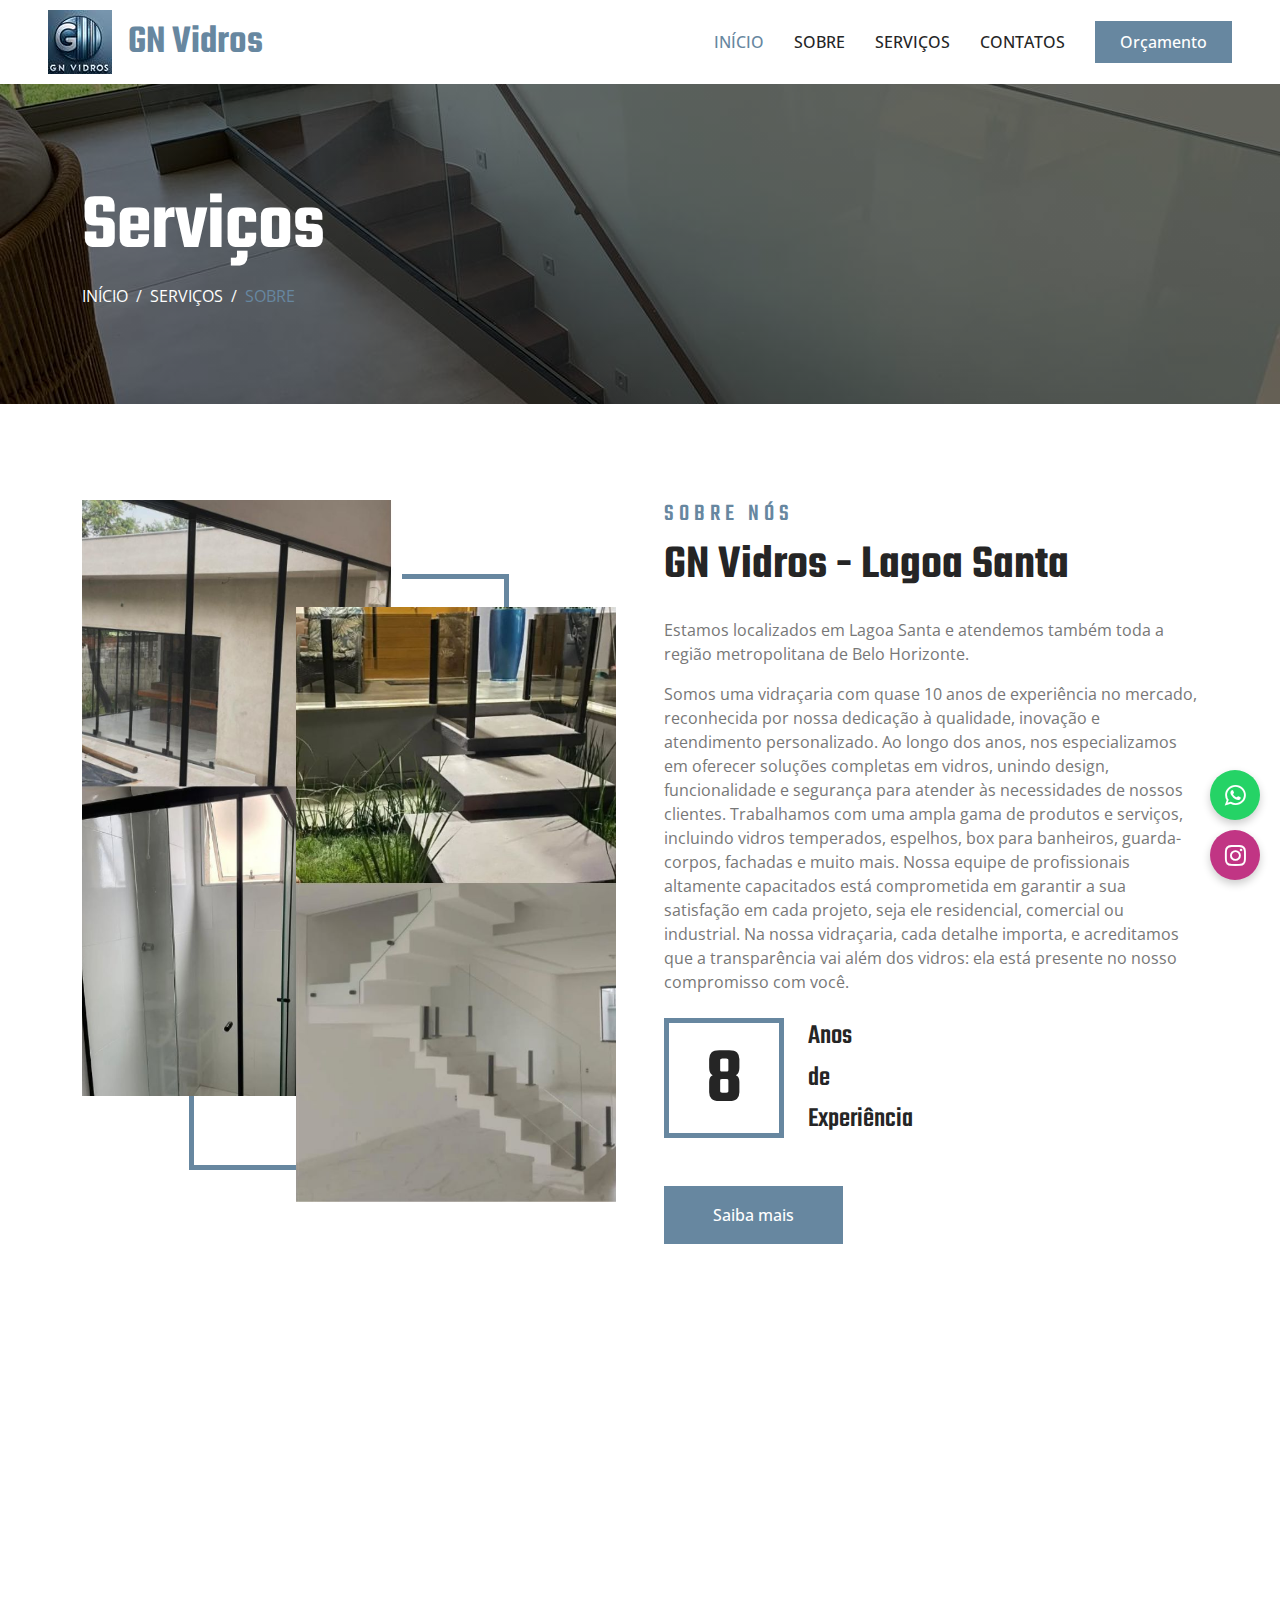
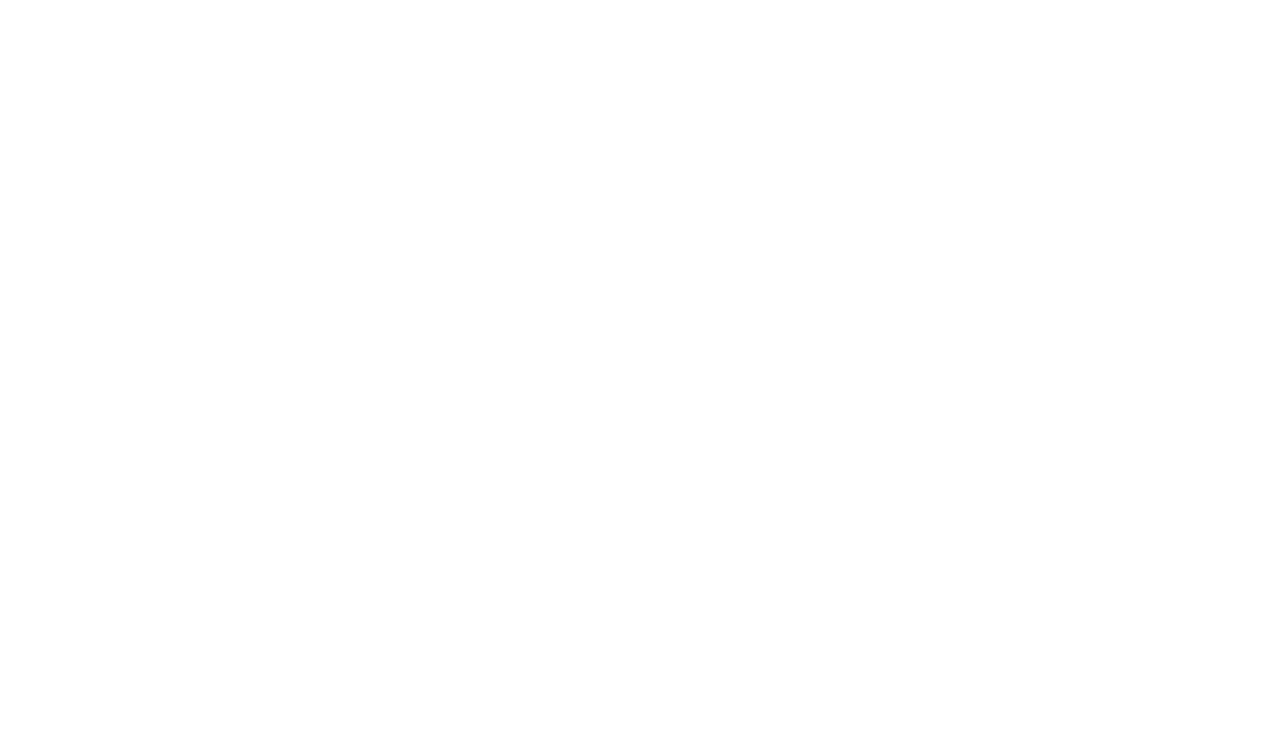
==== about.html @ 1f0e822d "Add files via upload" ====
<!DOCTYPE html>
<html lang="en">

<head>
    <meta charset="utf-8">
    <title>GN - Vidros</title>
    <meta content="width=device-width, initial-scale=1.0" name="viewport">
    <meta content="" name="keywords">
    <meta content="" name="description">

    <!-- Favicon -->
    <link href="img/favicon.ico" rel="icon">

    <!-- Google Web Fonts -->
    <link rel="preconnect" href="https://fonts.googleapis.com">
    <link rel="preconnect" href="https://fonts.gstatic.com" crossorigin>
    <link href="https://fonts.googleapis.com/css2?family=Open+Sans:wght@400;500;600&family=Teko:wght@400;500;600&display=swap" rel="stylesheet">

    <!-- Icon Font Stylesheet -->
    <link href="https://cdnjs.cloudflare.com/ajax/libs/font-awesome/5.10.0/css/all.min.css" rel="stylesheet">
    <link href="https://cdn.jsdelivr.net/npm/bootstrap-icons@1.4.1/font/bootstrap-icons.css" rel="stylesheet">

    <!-- Libraries Stylesheet -->
    <link href="lib/animate/animate.min.css" rel="stylesheet">
    <link href="lib/owlcarousel/assets/owl.carousel.min.css" rel="stylesheet">
    <link href="lib/tempusdominus/css/tempusdominus-bootstrap-4.min.css" rel="stylesheet" />

    <!-- Customized Bootstrap Stylesheet -->
    <link href="css/bootstrap.min.css" rel="stylesheet">

    <!-- Template Stylesheet -->
    <link href="css/style.css" rel="stylesheet">

    <!-- Botões Flutuantes -->
    <link href="https://cdnjs.cloudflare.com/ajax/libs/font-awesome/4.7.0/css/font-awesome.min.css" rel="stylesheet">

</head>

<body>
    <!-- Spinner Start -->
    <div id="spinner" class="show bg-white position-fixed translate-middle w-100 vh-100 top-50 start-50 d-flex align-items-center justify-content-center">
        <div class="spinner-border position-relative text-primary" style="width: 6rem; height: 6rem;" role="status"></div>
        <img class="position-absolute top-50 start-50 translate-middle" src="img/icons/icon-1.png" alt="Icon">
    </div>
    <!-- Spinner End -->

    <!-- Navbar Start -->
    <nav class="navbar navbar-expand-lg bg-white navbar-light sticky-top py-lg-0 px-lg-5 wow fadeIn" data-wow-delay="0.1s">
        <a href="index.html" class="navbar-brand ms-4 ms-lg-0">
            <h1 class="text-primary m-0"><img class="me-3" src="img/icons/icon-1.png" alt="Icon">GN Vidros</h1>
        </a>
        <button type="button" class="navbar-toggler me-4" data-bs-toggle="collapse" data-bs-target="#navbarCollapse">
            <span class="navbar-toggler-icon"></span>
        </button>
        <div class="collapse navbar-collapse" id="navbarCollapse">
            <div class="navbar-nav ms-auto p-4 p-lg-0">
                <a href="index.html" class="nav-item nav-link active">Início</a>
                <a href="about.html" class="nav-item nav-link">Sobre</a>
                <a href="service.html" class="nav-item nav-link">Serviços</a>
                
                <a href="contact.html" class="nav-item nav-link">Contatos</a>
            </div>
            <a href="" class="btn btn-primary py-2 px-4 d-none d-lg-block">Orçamento</a>
        </div>
    </nav>
    <!-- Navbar End -->

    <!-- Page Header Start -->
    <div class="container-fluid page-header py-5 mb-5 wow fadeIn" data-wow-delay="0.1s">
        <div class="container py-5">
            <h1 class="display-1 text-white animated slideInDown">Serviços</h1>
            <nav aria-label="breadcrumb animated slideInDown">
                <ol class="breadcrumb text-uppercase mb-0">
                    <li class="breadcrumb-item"><a class="text-white" href="#">Início</a></li>
                    <li class="breadcrumb-item"><a class="text-white" href="#">Serviços</a></li>
                    <li class="breadcrumb-item text-primary active" aria-current="page">Sobre</li>
                </ol>
            </nav>
        </div>
    </div>
    <!-- Page Header End -->


  <!-- About Start -->
  <div class="container-xxl py-5">
    <div class="container">
        <div class="row g-5">
            <div class="col-lg-6 wow fadeIn" data-wow-delay="0.1s">
                <div class="about-img">
                    <img class="img-fluid" src="img/about-1.jpg" alt="">
                    <img class="img-fluid" src="img/about-2.jpg" alt="">
                </div>
            </div>
            <div class="col-lg-6 wow fadeIn" data-wow-delay="0.5s">
                <h4 class="section-title">Sobre nós</h4>
                <h1 class="display-5 mb-4">GN Vidros - Lagoa Santa</h1>
                <p>Estamos localizados em Lagoa Santa e atendemos também toda a região metropolitana de Belo Horizonte.</p>
                <p class="mb-4">Somos uma vidraçaria com quase 10 anos de experiência no mercado, reconhecida por nossa dedicação à qualidade, inovação e atendimento personalizado. Ao longo dos anos, nos especializamos em oferecer soluções completas em vidros, unindo design, funcionalidade e segurança para atender às necessidades de nossos clientes.

                    Trabalhamos com uma ampla gama de produtos e serviços, incluindo vidros temperados, espelhos, box para banheiros, guarda-corpos, fachadas e muito mais. Nossa equipe de profissionais altamente capacitados está comprometida em garantir a sua satisfação em cada projeto, seja ele residencial, comercial ou industrial.
                    
                    Na nossa vidraçaria, cada detalhe importa, e acreditamos que a transparência vai além dos vidros: ela está presente no nosso compromisso com você.</p>
                <div class="d-flex align-items-center mb-5">
                    <div class="d-flex flex-shrink-0 align-items-center justify-content-center border border-5 border-primary" style="width: 120px; height: 120px;">
                        <h1 class="display-1 mb-n2" data-toggle="counter-up">8</h1>
                    </div>
                    <div class="ps-4">
                        <h3>Anos</h3>
                        <h3>de</h3>
                        <h3 class="mb-0">Experiência</h3>
                    </div>
                </div>
                <a class="btn btn-primary py-3 px-5" href="">Saiba mais</a>
            </div>
        </div>
    </div>
</div>
<!-- About End -->

        

<!-- Appointment Start -->
<div class="container-xxl py-5">
    <div class="container">
        <div class="row g-5">
            <div class="col-lg-6 wow fadeInUp" data-wow-delay="0.1s">
                <h4 class="section-title">Localização</h4>
                <h1 class="display-5 mb-4">Lagoa Santa/MG</h1>
                <p class="mb-4">Avenida Coronel - Av. Carlos Orleans Guimarães, 113 - Várzea, Lagoa Santa - MG, 33400-000</p>
                <div class="row g-4">
                    <div class="col-12">
                        <div class="d-flex">
                            <div class="d-flex flex-shrink-0 align-items-center justify-content-center bg-light" style="width: 65px; height: 65px;">
                                <i class="fa fa-2x fa-phone-alt text-primary"></i>
                            </div>
                            <div class="ms-4">
                                <p class="mb-2">Telefone</p>
                                <h3 class="mb-0">+55 31 3681-0276</h3>
                            </div>
                        </div>
                    </div>
                    <div class="col-12">
                        <div class="d-flex">
                            <div class="d-flex flex-shrink-0 align-items-center justify-content-center bg-light" style="width: 65px; height: 65px;">
                                <i class="fa fa-2x fa-envelope-open text-primary"></i>
                            </div>
                            <div class="ms-4">
                                <p class="mb-2">E-mail</p>
                                <h3 class="mb-0">gnvidros@gmail.com</h3>
                            </div>
                        </div>
                    </div>
                </div>
            </div>
            <div class="col-lg-6 wow fadeInUp" data-wow-delay="0.5s">
                <div class="row g-3">
                    <div class="col-12 col-sm-6">
                        <input type="text" class="form-control" placeholder="Seu Nome" style="height: 55px;">
                    </div>
                    <div class="col-12 col-sm-6">
                        <input type="email" class="form-control" placeholder="Seu E-mail" style="height: 55px;">
                    </div>
                    <div class="col-12 col-sm-6">
                        <input type="text" class="form-control" placeholder="Seu Telefone" style="height: 55px;">
                    </div>
                    <div class="col-12 col-sm-6">
                        <select class="form-select" style="height: 55px;">
                            <option selected>Serviços</option>
                            <option value="1">Guarda Corpo</option>
                            <option value="2">Fachadas</option>
                            <option value="3">Vidros Temperados ou Espelhos</option>
                            <option value="4">Box para Banheiros</option>
                            <option value="5">Outros Serviços</option>
                        </select>
                    </div>
                    <div class="col-12 col-sm-6">
                        <div class="date" id="date" data-target-input="nearest">
                            <input type="text"
                                class="form-control datetimepicker-input"
                                placeholder="Previsão Início" data-target="#date" data-toggle="datetimepicker" style="height: 55px;">
                        </div>
                    </div>
                    <div class="col-12 col-sm-6">
                        <div class="time" id="time" data-target-input="nearest">
                            <input type="text"
                                class="form-control datetimepicker-input"
                                placeholder="Previsão término" data-target="#time" data-toggle="datetimepicker" style="height: 55px;">
                        </div>
                    </div>
                    <div class="col-12">
                        <textarea class="form-control" rows="5" placeholder="Menssagem"></textarea>
                    </div>
                    <div class="col-12">
                        <button class="btn btn-primary w-100 py-3" type="submit">Enviar Projeto</button>
                    </div>
                </div>
            </div>
        </div>
    </div>
</div>
<!-- Appointment End -->





<!-- Footer Start -->
<div class="container-fluid bg-dark text-body footer mt-5 pt-5 px-0 wow fadeIn" data-wow-delay="0.1s">
    <div class="container py-5">
        <div class="row g-5">
            <div class="col-lg-3 col-md-6">
                <h3 class="text-light mb-4">Endereço</h3>
                <p class="mb-2"><i class="fa fa-map-marker-alt text-primary me-3"></i>Avenida Coronel - Av. Carlos Orleans Guimarães, 113 - Várzea, Lagoa Santa - MG, 33400-000</p>
                <p class="mb-2"><i class="fa fa-phone-alt text-primary me-3"></i>+55 31 3681-0276</p>
                <p class="mb-2"><i class="fa fa-envelope text-primary me-3"></i>gnvidros@gmail.com</p>
                <div class="d-flex pt-2">
                    <a class="btn btn-square btn-outline-body me-1" href=""><i class="fab fa-twitter"></i></a>
                    <a class="btn btn-square btn-outline-body me-1" href=""><i class="fab fa-facebook-f"></i></a>
                    <a class="btn btn-square btn-outline-body me-1" href=""><i class="fab fa-youtube"></i></a>
                    <a class="btn btn-square btn-outline-body me-0" href=""><i class="fab fa-linkedin-in"></i></a>
                </div>
            </div>
            <div class="col-lg-3 col-md-6">
                <h3 class="text-light mb-4">Serviços</h3>
                <a class="btn btn-link" href="">Guarda-corpos</a>
                <a class="btn btn-link" href="">Fachadas</a>
                <a class="btn btn-link" href="">Vidros Temperados ou Espelhos</a>
                <a class="btn btn-link" href="">Box para Banheiros</a>
                <a class="btn btn-link" href="">Outros Serviços</a>
            </div>
            <div class="col-lg-3 col-md-6">
                <h3 class="text-light mb-4">Links Rápidos</h3>
                <a class="btn btn-link" href="">Início</a>
                <a class="btn btn-link" href="">Sobre</a>
                <a class="btn btn-link" href="">Serviços</a>
                <a class="btn btn-link" href="">Contatos</a>
                <a class="btn btn-link" href="">Orçamentos</a>
            </div>
            <div class="col-lg-3 col-md-6">
                <h3 class="text-light mb-4">Newsletter</h3>
                <p>Dolor amet sit justo amet elitr clita ipsum elitr est.</p>
                <div class="position-relative mx-auto" style="max-width: 400px;">
                    <input class="form-control bg-transparent w-100 py-3 ps-4 pe-5" type="text" placeholder="Your email">
                    <button type="button" class="btn btn-primary py-2 position-absolute top-0 end-0 mt-2 me-2">SignUp</button>
                </div>
            </div>
        </div>
    </div>
    <div class="container-fluid copyright">
        <div class="container">
            <div class="row">
                <div class="col-md-6 text-center text-md-start mb-3 mb-md-0">
                    &copy; <a href="https://avantconsultoriadigital.com.br/" target="blank">2025 Todos os direitos reservados</a>
                </div>
                <div class="col-md-6 text-center text-md-end">
                    <!--/*** This template is free as long as you keep the footer author’s credit link/attribution link/backlink. If you'd like to use the template without the footer author’s credit link/attribution link/backlink, you can purchase the Credit Removal License from "https://htmlcodex.com/credit-removal". Thank you for your support. ***/-->
                   Feito por <a href="https://avantconsultoriadigital.com.br/" target="_blank">Avant Digital</a>
                </div>
            </div>
        </div>
    </div>
</div>
<!-- Footer End -->



<!--Floating WhatsApp and Instagram buttons -->
<div class="floating-buttons">
  <a href="https://wa.me/+553136810276" target="_blank" class="whatsapp-btn">
   <i class="fa fa-whatsapp"></i>
  </a>
  <a href="https://www.instagram.com/gn_vidrosls/" target="_blank" class="instagram-btn">
   <i class="fa fa-instagram"></i>
  </a>
</div>
<!--End Floating WhatsApp and Instagram buttons -->

<!-- JavaScript Libraries -->
<script src="https://code.jquery.com/jquery-3.4.1.min.js"></script>
<script src="https://cdn.jsdelivr.net/npm/bootstrap@5.0.0/dist/js/bootstrap.bundle.min.js"></script>
<script src="lib/wow/wow.min.js"></script>
<script src="lib/easing/easing.min.js"></script>
<script src="lib/waypoints/waypoints.min.js"></script>
<script src="lib/counterup/counterup.min.js"></script>
<script src="lib/owlcarousel/owl.carousel.min.js"></script>
<script src="lib/tempusdominus/js/moment.min.js"></script>
<script src="lib/tempusdominus/js/moment-timezone.min.js"></script>
<script src="lib/tempusdominus/js/tempusdominus-bootstrap-4.min.js"></script>

<!-- Template Javascript -->
<script src="js/main.js"></script>
</body>

</html>
---- css/style.css ----
/********** Template CSS **********/
:root {
    --primary: #6787a0;
    --light: #F8F8F8;
    --dark: #252525;
}

h1,
h2,
.h1,
.h2,
.fw-bold {
    font-weight: 600 !important;
}

h3,
h4,
.h3,
.h4,
.fw-medium {
    font-weight: 500 !important;
}

h5,
h6,
.h5,
.h6,
.fw-normal {
    font-weight: 400 !important;
}

.back-to-top {
    position: fixed;
    display: none;
    right: 30px;
    bottom: 30px;
    z-index: 99;
}


/*** Spinner ***/
#spinner {
    opacity: 0;
    visibility: hidden;
    transition: opacity .5s ease-out, visibility 0s linear .5s;
    z-index: 99999;
}

#spinner.show {
    transition: opacity .5s ease-out, visibility 0s linear 0s;
    visibility: visible;
    opacity: 1;
}


/*** Button ***/
.btn {
    font-weight: 500;
    transition: .5s;
}

.btn.btn-primary,
.btn.btn-secondary {
    color: #FFFFFF;
}

.btn-square {
    width: 38px;
    height: 38px;
}

.btn-sm-square {
    width: 32px;
    height: 32px;
}

.btn-lg-square {
    width: 48px;
    height: 48px;
}

.btn-square,
.btn-sm-square,
.btn-lg-square {
    padding: 0;
    display: flex;
    align-items: center;
    justify-content: center;
    font-weight: normal;
}

.btn-outline-body {
    color: var(--primary);
    border-color: #777777;
}

.btn-outline-body:hover {
    color: #FFFFFF;
    background: var(--primary);
    border-color: var(--primary);
}


/*** Navbar ***/
.navbar .dropdown-toggle::after {
    border: none;
    content: "\f107";
    font-family: "Font Awesome 5 Free";
    font-weight: 900;
    vertical-align: middle;
    margin-left: 8px;
}

.navbar .navbar-nav .nav-link {
    margin-right: 30px;
    padding: 30px 0;
    color: var(--dark);
    font-weight: 500;
    text-transform: uppercase;
    outline: none;
}

.navbar .navbar-nav .nav-link:hover,
.navbar .navbar-nav .nav-link.active {
    color: var(--primary);
}

.navbar.sticky-top {
    top: -100px;
    transition: .5s;
}

@media (max-width: 991.98px) {
    .navbar .navbar-nav .nav-link {
        margin-right: 0;
        padding: 10px 0;
    }

    .navbar .navbar-nav {
        border-top: 1px solid #EEEEEE;
    }
}

@media (min-width: 992px) {
    .navbar .nav-item .dropdown-menu {
        display: block;
        visibility: hidden;
        top: 100%;
        transform: rotateX(-75deg);
        transform-origin: 0% 0%;
        transition: .5s;
        opacity: 0;
    }

    .navbar .nav-item:hover .dropdown-menu {
        transform: rotateX(0deg);
        visibility: visible;
        transition: .5s;
        opacity: 1;
    }
}


/*** Header ***/
.owl-carousel-inner {
    position: absolute;
    width: 100%;
    height: 100%;
    top: 0;
    left: 0;
    display: flex;
    align-items: center;
    background: rgba(0, 0, 0, .5);
}

@media (max-width: 768px) {
    .header-carousel .owl-carousel-item {
        position: relative;
        min-height: 500px;
    }

    .header-carousel .owl-carousel-item img {
        position: absolute;
        width: 100%;
        height: 100%;
        object-fit: cover;
    }

    .header-carousel .owl-carousel-item p {
        font-size: 16px !important;
    }
}

.header-carousel .owl-dots {
    position: absolute;
    width: 60px;
    height: 100%;
    top: 0;
    right: 30px;
    display: flex;
    flex-direction: column;
    align-items: center;
    justify-content: center;
}

.header-carousel .owl-dots .owl-dot {
    position: relative;
    width: 45px;
    height: 45px;
    margin: 5px 0;
    background: var(--dark);
    transition: .5s;
}

.header-carousel .owl-dots .owl-dot.active {
    width: 60px;
    height: 60px;
}

.header-carousel .owl-dots .owl-dot img {
    position: absolute;
    width: 100%;
    height: 100%;
    object-fit: cover;
    padding: 2px;
    transition: .5s;
    opacity: .3;
}

.header-carousel .owl-dots .owl-dot.active img {
    opacity: 1;
}

.page-header {
    background: linear-gradient(rgba(0, 0, 0, .5), rgba(0, 0, 0, .5)), url(../img/carousel-1.jpg) center center no-repeat;
    background-size: cover;
}

.breadcrumb-item+.breadcrumb-item::before {
    color: var(--light);
}


/*** Section Title ***/
.section-title {
    color: var(--primary);
    font-weight: 600;
    letter-spacing: 5px;
    text-transform: uppercase;
}


/*** Facts ***/
.fact-item .fact-icon {
    width: 120px;
    height: 120px;
    margin-top: -60px;
    margin-bottom: 1.5rem;
    display: inline-flex;
    align-items: center;
    justify-content: center;
    background: #FFFFFF;
    border-radius: 120px;
    transition: .5s;
}

.fact-item:hover .fact-icon {
    background: var(--dark);
}

.fact-item .fact-icon i {
    color: var(--primary);
    transition: .5;
}

.fact-item:hover .fact-icon i {
    color: #FFFFFF;
}


/*** About & Feature ***/
.about-img,
.feature-img {
    position: relative;
    height: 100%;
    min-height: 400px;
}

.about-img img,
.feature-img img {
    position: absolute;
    width: 60%;
    height: 80%;
    object-fit: cover;
}

.about-img img:last-child,
.feature-img img:last-child {
    margin: 20% 0 0 40%;
}

.about-img::before,
.feature-img::before {
    position: absolute;
    content: "";
    width: 60%;
    height: 80%;
    top: 10%;
    left: 20%;
    border: 5px solid var(--primary);
    z-index: -1;
}


/*** Service ***/
.service-item .bg-img {
    position: absolute;
    width: 100%;
    height: 100%;
    object-fit: cover;
    z-index: -1;
}

.service-item .service-text {
    background: var(--light);
    transition: .5s;
}

.service-item:hover .service-text {
    background: rgba(0, 0, 0, .7);
}

.service-item * {
    transition: .5;
}

.service-item:hover * {
    color: #FFFFFF;
}

.service-item .btn {
    width: 40px;
    height: 40px;
    display: inline-flex;
    align-items: center;
    color: var(--dark);
    background: #FFFFFF;
    white-space: nowrap;
    overflow: hidden;
    transition: .5s;
}

.service-item:hover .btn {
    width: 140px;
}


/*** Project ***/
.project .nav .nav-link {
    background: var(--light);
    transition: .5s;
}

.project .nav .nav-link.active {
    background: var(--primary);
}

.project .nav .nav-link.active h3 {
    color: #FFFFFF !important;
}


/*** Team ***/
.team-items {
    margin: -.75rem;
}

.team-item {
    padding: .75rem;
}

.team-item::after {
    position: absolute;
    content: "";
    width: 100%;
    height: 0;
    top: 0;
    left: 0;
    background: #FFFFFF;
    transition: .5s;
    z-index: -1;
}

.team-item:hover::after {
    height: 100%;
    background: var(--primary);
}

.team-item .team-social {
    position: absolute;
    width: 100%;
    bottom: -20px;
    left: 0;
}

.team-item .team-social .btn {
    display: inline-flex;
    margin: 0 2px;
    color: var(--primary);
    background: var(--light);
}

.team-item .team-social .btn:hover {
    color: #FFFFFF;
    background: var(--primary);
}


/*** Appointment ***/
.bootstrap-datetimepicker-widget.bottom {
    top: auto !important;
}

.bootstrap-datetimepicker-widget .table * {
    border-bottom-width: 0px;
}

.bootstrap-datetimepicker-widget .table th {
    font-weight: 500;
}

.bootstrap-datetimepicker-widget.dropdown-menu {
    padding: 10px;
    border-radius: 2px;
}

.bootstrap-datetimepicker-widget table td.active,
.bootstrap-datetimepicker-widget table td.active:hover {
    background: var(--primary);
}

.bootstrap-datetimepicker-widget table td.today::before {
    border-bottom-color: var(--primary);
}

/* Floating buttons container */
.floating-buttons {
    position: fixed;
    bottom: 20px;
    right: 20px;
    z-index: 999;
    display: flex;
    flex-direction: column;
    gap: 10px; /* Espaço entre os botões */
  }
  
  /* Estilo do botão do WhatsApp */
.whatsapp-btn {
    background-color: #25D366;
    color: white;
    font-size: 24px;
    width: 50px;
    height: 50px;
    border-radius: 50%;
    display: flex;
    align-items: center;
    justify-content: center;
    box-shadow: 0px 4px 8px rgba(0, 0, 0, 0.2);
    text-decoration: none;
  }
  
  /* Estilo do botão do Instagram */
.instagram-btn {
    background-color: #C13584;
    color: white;
    font-size: 24px;
    width: 50px;
    height: 50px;
    border-radius: 50%;
    display: flex;
    align-items: center;
    justify-content: center;
    box-shadow: 0px 4px 8px rgba(0, 0, 0, 0.2);
    text-decoration: none;
  }
  
  /* Efeito de hover para os botões */
.whatsapp-btn:hover {
   background-color: #128C7E;
}
  
.instagram-btn:hover {
    background-color: #e4405f;
}
  
  /* Responsividade: ajuste para telas menores */
@media (max-width: 767px) {
  .floating-buttons {
        bottom: 15px;
        right: 15px;
  }
  
  .whatsapp-btn, .instagram-btn {
        width: 45px;
        height: 45px;
        font-size: 22px;
   }
  
  
} 








/*** Footer ***/
.footer .btn.btn-link {
    display: block;
    margin-bottom: 5px;
    padding: 0;
    text-align: left;
    color: #777777;
    font-weight: normal;
    text-transform: capitalize;
    transition: .3s;
}

.footer .btn.btn-link::before {
    position: relative;
    content: "\f105";
    font-family: "Font Awesome 5 Free";
    font-weight: 900;
    color: var(--primary);
    margin-right: 10px;
}

.footer .btn.btn-link:hover {
    color: var(--primary);
    letter-spacing: 1px;
    box-shadow: none;
}

.footer .form-control {
    border-color: #777777;
}

.footer .copyright {
    padding: 25px 0;
    font-size: 15px;
    border-top: 1px solid rgba(256, 256, 256, .1);
}

.footer .copyright a {
    color: var(--light);
}

.footer .copyright a:hover {
    color: var(--primary);
}
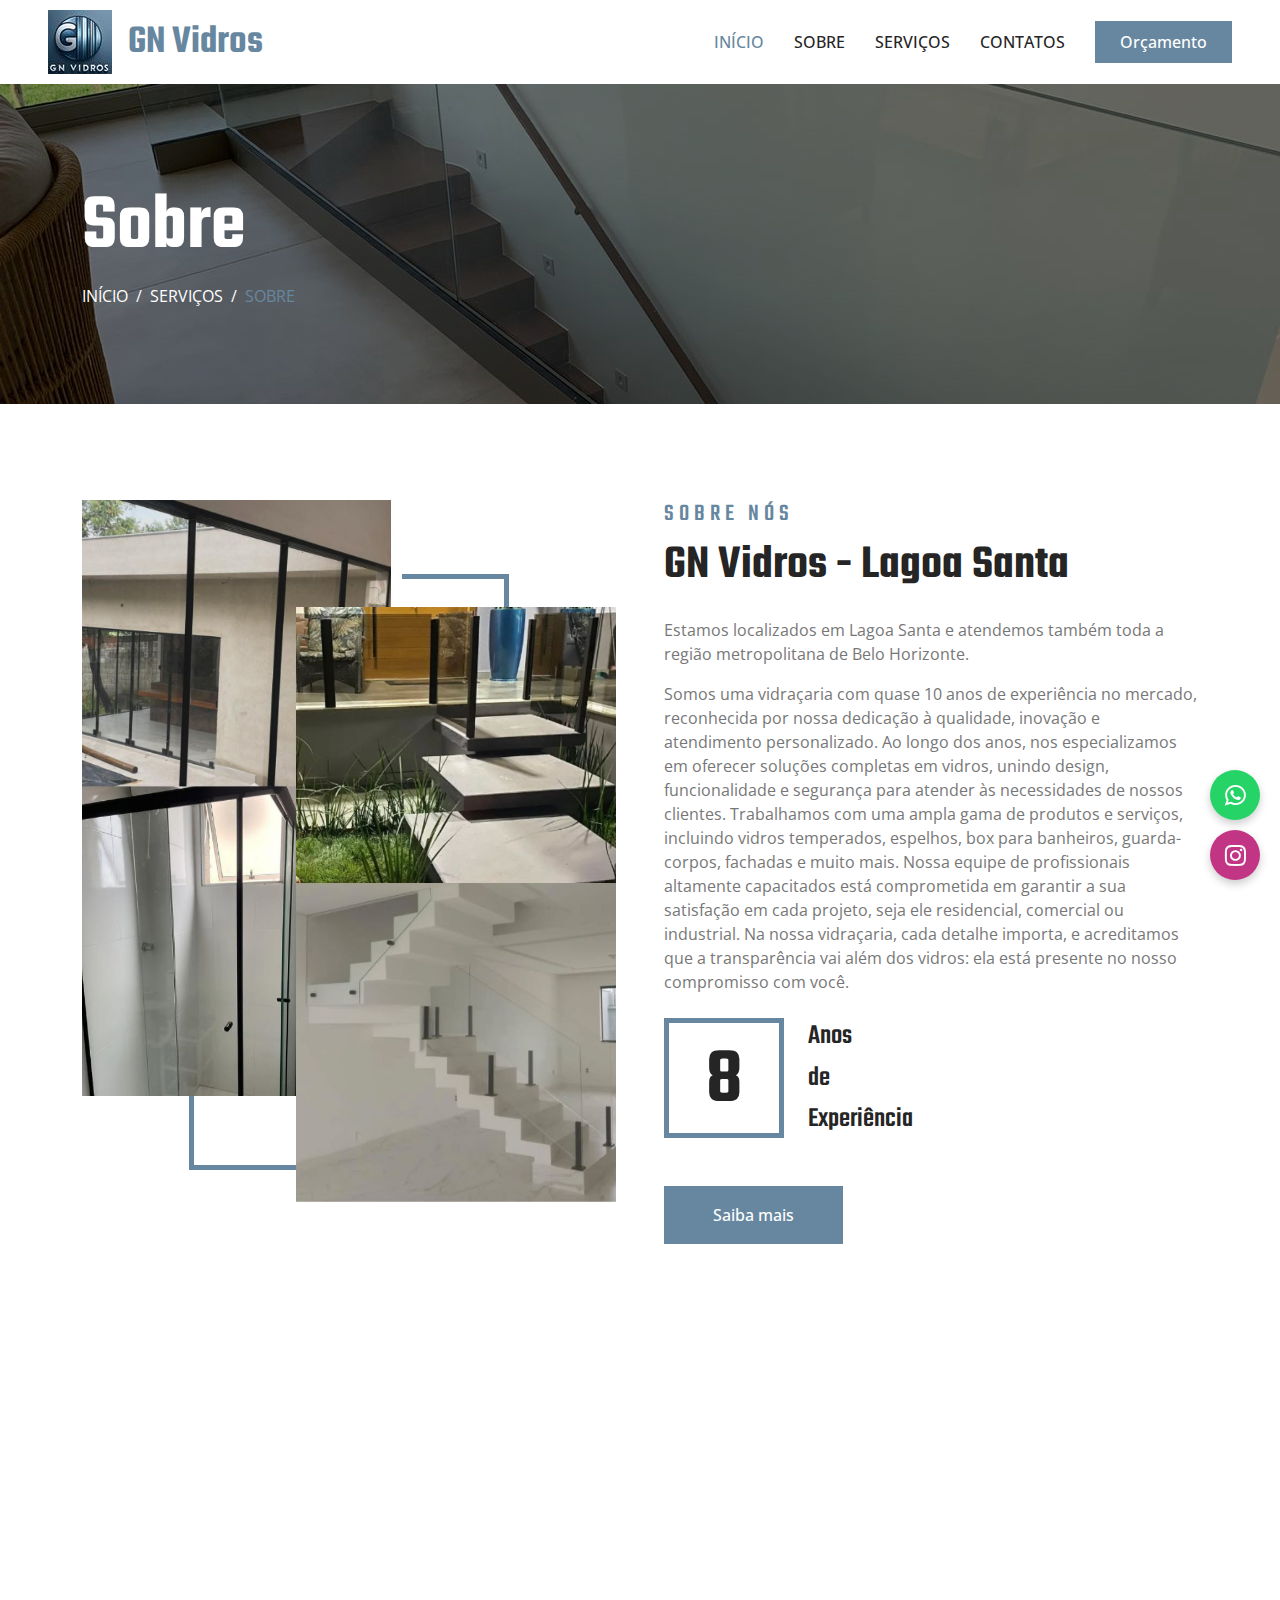
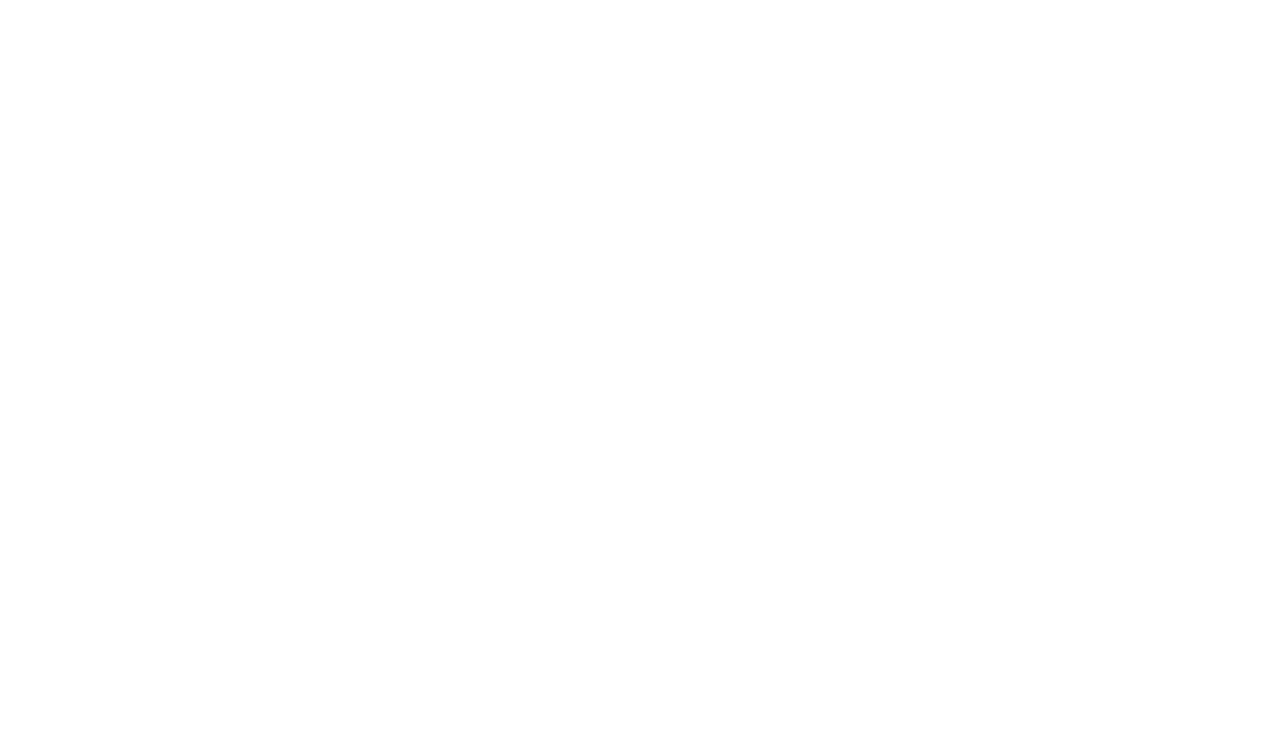
==== commit d8640fc1: "Update about.html" ====
--- a/about.html
+++ b/about.html
@@ -68,7 +68,7 @@
     <!-- Page Header Start -->
     <div class="container-fluid page-header py-5 mb-5 wow fadeIn" data-wow-delay="0.1s">
         <div class="container py-5">
-            <h1 class="display-1 text-white animated slideInDown">Serviços</h1>
+            <h1 class="display-1 text-white animated slideInDown">Sobre</h1>
             <nav aria-label="breadcrumb animated slideInDown">
                 <ol class="breadcrumb text-uppercase mb-0">
                     <li class="breadcrumb-item"><a class="text-white" href="#">Início</a></li>
@@ -291,4 +291,4 @@
 <script src="js/main.js"></script>
 </body>
 
-</html>+</html>
